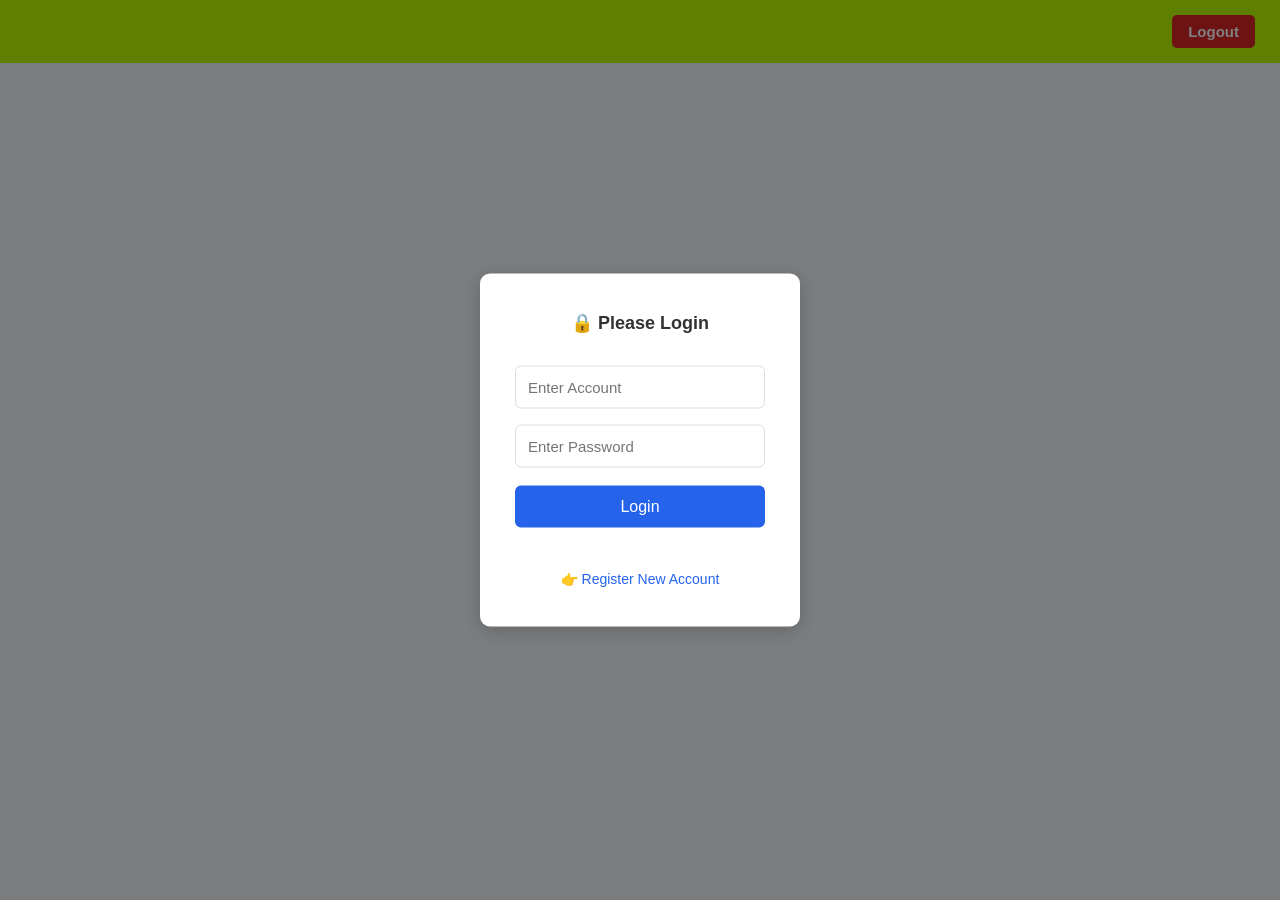
==== index.html @ 7a114366 "Update index.html" ====
<!DOCTYPE html>
<html lang="en">
<head>
    <meta charset="UTF-8">
    <title>Property Tools - 實用工具集合</title>
    <link rel="stylesheet" href="style.css">
    <style>
        body { margin: 0; font-family: Arial, sans-serif; background-color: #f8fafc; }
        .login-box { 
            position: fixed; top: 50%; left: 50%; transform: translate(-50%, -50%); 
            background: #ffffff; padding: 35px; border-radius: 10px; 
            box-shadow: 0 4px 20px rgba(0,0,0,0.2); z-index: 99999; 
            width: 320px; text-align: center; 
        }
        .login-box h3 { margin: 0 0 20px; color: #333; font-size: 18px; }
        .login-box input { 
            width: 100%; padding: 12px; margin: 8px 0; 
            border: 1px solid #ddd; border-radius: 6px; 
            font-size: 15px; box-sizing: border-box; 
        }
        .login-box button { 
            width: 100%; padding: 12px; margin-top: 10px; 
            background: #2563eb; color: white; border: none; 
            border-radius: 6px; font-size: 16px; cursor: pointer; 
        }
        .login-box button:hover { background: #1d4ed8; }
        .register-link { 
            display: inline-block; margin-top: 15px; 
            font-size: 14px; color: #2563eb; text-decoration: none; 
        }
        .register-link:hover { text-decoration: underline; }
        .mask { 
            position: fixed; top: 0; left: 0; width: 100%; height: 100%; 
            background: rgba(0,0,0,0.5); z-index: 99998; 
        }
        /* ✅ 修正：類名統一為 header-bar，樣式正常顯示 */
        .header-bar { 
            background: #bfff00; padding: 15px 25px; 
            display: flex; justify-content: space-between; 
            align-items: center; flex-wrap: wrap; gap: 12px; 
        }
        .user-info { 
            font-size: 16px; font-weight: 600; color: #000; 
            line-height: 1.8; font-family: Arial, sans-serif; 
        }
        .logout-btn { 
            background: #dc2626; color: #fff; border: none; 
            padding: 8px 16px; border-radius: 5px; 
            font-size: 15px; font-weight: bold; cursor: pointer; 
        }
        .logout-btn:hover { background: #b91c1c; }
        .content { 
            display: none; padding: 40px 25px; max-width: 1200px; 
            margin: 0 auto; text-align: center; 
        }
        .content h1 { font-size: 36px; color: #1e293b; margin-bottom: 10px; }
        .content p { font-size: 18px; color: #64748b; margin-bottom: 40px; }
        .tool-list { 
            display: grid; grid-template-columns: repeat(auto-fit, minmax(250px, 1fr)); 
            gap: 25px; margin-top: 35px; 
        }
        .tool-card { 
            background: #fff; padding: 30px 25px; border-radius: 12px; 
            box-shadow: 0 2px 12px rgba(0,0,0,0.08); text-decoration: none; 
            color: #333; transition: 0.2s; text-align: left; 
        }
        .tool-card:hover { 
            transform: translateY(-4px); box-shadow: 0 6px 18px rgba(0,0,0,0.12); 
        }
        .tool-card h3 { color: #2563eb; margin-top: 0; font-size: 20px; }
        .tool-card p { color: #64748b; font-size: 15px; margin-bottom: 0; }
    </style>

    <script>
        // ========== 設定區 ==========
        const 試算表ID = "1tJsY1dX4P2Wsg6EFmHVkbtDUvPwE0EU8jafFHblFLmg";
        const 帳密工作表 = "工作表1";
        const 記錄工作表 = "記錄";
        // ✅ 修正：改用 Apps Script 網址，100%穩定、不需要API金鑰、權限好控制
        const LOG_ENDPOINT = "https://script.google.com/macros/s/AKfycbw5QH0f6FzHnXqYgE7rBkMZ4eD9R0sTfG3hY2xZ/exec";
        let 帳密名單 = [];

        // ✅ 馬來西亞時間 GMT+8
        function getMYTime() {
            const d = new Date();
            return `${d.getFullYear()}-${String(d.getMonth()+1).padStart(2,'0')}-${String(d.getDate()).padStart(2,'0')} ${String(d.getHours()).padStart(2,'0')}:${String(d.getMinutes()).padStart(2,'0')}:${String(d.getSeconds()).padStart(2,'0')}`;
        }

        // ✅ 修正：更安全穩定的寫入方式，和你所有工具頁統一
        async function saveLog(user, action) {
            try {
                await fetch(LOG_ENDPOINT, {
                    method: "POST",
                    headers: { "Content-Type": "application/json" },
                    body: JSON.stringify({ time: getMYTime(), user: user, action: action }),
                    redirect: "follow"
                });
                console.log("✅ 記錄已寫入");
            } catch (e) {
                console.log("❌ 寫入失敗:", e);
            }
        }

        // ✅ 保留你原本的登入驗證邏輯，完全沒改
        window.onload = function() {
            if(localStorage.getItem("IS_LOGIN") === "true"){
                showPage();
                setInterval(updateDisplay, 1000);
                return;
            }

            fetch(`https://docs.google.com/spreadsheets/d/${試算表ID}/export?format=csv&sheet=${encodeURIComponent(帳密工作表)}`)
            .then(res => res.text())
            .then(csv => {
                const rows = csv.split("\n").filter(r => r.trim());
                帳密名單 = rows.slice(1).map(r => {
                    const cols = r.split(",");
                    return { acc: cols[1]?.trim(), pwd: cols[2]?.trim() };
                }).filter(x => x.acc);
            })
            .catch(() => alert("❌ 無法連線帳號系統"));
        };

        function updateDisplay() {
            const user = localStorage.getItem("loginAccount") || "";
            const last = localStorage.getItem("LAST_LOGIN") || "First Time Login";
            document.getElementById("loginDisplay").innerHTML = `Welcome: ${user}<br>LOGIN TIME: ${getMYTime()}<br>LAST LOGIN TIME: ${last}`;
        }

        function doLogin() {
            const acc = document.getElementById("acc").value.trim();
            const pwd = document.getElementById("pwd").value.trim();
            const valid = 帳密名單.find(x => x.acc === acc && x.pwd === pwd);

            if(valid){
                const old = localStorage.getItem("CURRENT_LOGIN");
                if(old) localStorage.setItem("LAST_LOGIN", old);
                const now = getMYTime();
                localStorage.setItem("IS_LOGIN", "true");
                localStorage.setItem("loginAccount", acc);
                localStorage.setItem("CURRENT_LOGIN", now);

                saveLog(acc, "登入系統");
                showPage();
                setInterval(updateDisplay, 1000);
            } else {
                alert("❌ 帳號或密碼錯誤");
            }
        }

        function showPage() {
            document.querySelector(".mask").style.display = "none";
            document.querySelector(".login-box").style.display = "none";
            document.querySelector(".content").style.display = "block";
        }

        function logout() {
            const user = localStorage.getItem("loginAccount");
            if(user) saveLog(user, "登出系統");
            localStorage.clear();
            location.reload();
        }

        function openTool(name) {
            const user = localStorage.getItem("loginAccount");
            if(user) saveLog(user, `使用 ${name}`);
        }

        function enterKey(e) { if(e.key === "Enter") doLogin(); }
    </script>
</head>
<body>
    <div class="mask"></div>
    <div class="login-box">
        <h3>🔒 Please Login</h3>
        <input type="text" id="acc" placeholder="Enter Account" onkeydown="enterKey(event)">
        <input type="password" id="pwd" placeholder="Enter Password" onkeydown="enterKey(event)">
        <button onclick="doLogin()">Login</button>
        <br><br>
        <a href="https://docs.google.com/forms/d/1mqPA5Eakr6naCI3DmFeb05dVm83cDYfrfRhCki9RbeE/viewform?usp=sf_link" target="_blank" class="register-link">👉 Register New Account</a>
    </div>

    <!-- ✅ 修正：class 名稱對應正確，樣式正常顯示 -->
    <div class="header-bar">
        <div id="loginDisplay" class="user-info"></div>
        <button onclick="logout()" class="logout-btn">Logout</button>
    </div>

    <div class="content">
        <h1>🏠 Property Tools Dashboard</h1>
        <p>Collection of useful tools, click to use 👇</p>
        <div class="tool-list">
            <a href="tool1.html" class="tool-card" onclick="openTool('Booking Form Generator')"><h3>Booking Form Generator</h3><p>Generate & print form</p></a>
            <a href="tool2.html" class="tool-card" onclick="openTool('Mortgage Amortization Calculator')"><h3>Mortgage Amortization Calculator</h3><p>View installment breakdown</p></a>
            <a href="tool3.html" class="tool-card" onclick="openTool('Eligibility Check Pro')"><h3>Eligibility Check Pro</h3><p>Check maximum loan amount</p></a>
            <a href="tool4.html" class="tool-card" onclick="openTool('Bank Policy Database')"><h3>Bank Policy Database</h3><p>Latest bank lending guidelines</p></a>
            <a href="tool5.html" class="tool-card" onclick="openTool('Property Cost Estimator')"><h3>Legal Fees Calculator</h3><p>Legal Fee + Stamp Duty + Disbursement</p></a>
            <a href="tool6.html" class="tool-card" onclick="openTool('Refinance Calculator')"><h3>Refinance Calculator</h3><p>Calculate Saved Interest & Amount</p></a>
        </div>
    </div>
</body>
</html>
---- style.css ----
* {
    margin: 0;
    padding: 0;
    box-sizing: border-box;
    font-family: "Microsoft YaHei", sans-serif;
}
body {
    background-color: #f5f7fa;
    color: #333;
    line-height: 1.6;
}
.container {
    max-width: 1200px;
    margin: 30px auto;
    padding: 0 20px;
}
h1 {
    text-align: center;
    color: #2c3e50;
    margin-bottom: 10px;
}
p {
    text-align: center;
    margin-bottom: 40px;
    color: #666;
}
.tool-list {
    display: grid;
    grid-template-columns: repeat(auto-fit, minmax(280px, 1fr));
    gap: 20px;
}
.tool-card {
    display: block;
    background: #fff;
    padding: 25px;
    border-radius: 12px;
    box-shadow: 0 2px 8px rgba(0,0,0,0.1);
    text-decoration: none;
    color: inherit;
    transition: all 0.3s;
}
.tool-card:hover {
    transform: translateY(-5px);
    box-shadow: 0 5px 15px rgba(0,0,0,0.15);
}
.tool-card h3 {
    color: #2980b9;
    margin-bottom: 10px;
}
.tool-card p {
    text-align: left;
    margin: 0;
    color: #7f8c8d;
    font-size: 14px;
}
/* 🔹 只改這一段，其他 100% 保留你原本的所有設定 */
.back-btn {
    display: inline-flex;
    align-items: center;
    gap: 6px;
    background-color: #374151;
    color: #ffffff !important; /* 強制白色，蓋掉藍色 */
    padding: 8px 16px;
    border-radius: 4px;
    text-decoration: none !important;
    font-weight: 500;
    font-size: 14px;
    margin-bottom: 30px;
}
.back-btn:hover {
    background-color: #1f2937;
    color: #ffffff !important;
}
.back-btn svg {
    stroke: #ffffff;
    width: 16px;
    height: 16px;
}

/* 🔹 再加 2 行，只隱藏多餘的重複項目，不刪程式、不改表單 */
.container > a:nth-child(2) { display: none !important; }
.container > h1:nth-child(3) { display: none !important; }
.back-btn:hover {
    background: #1f618d;
}
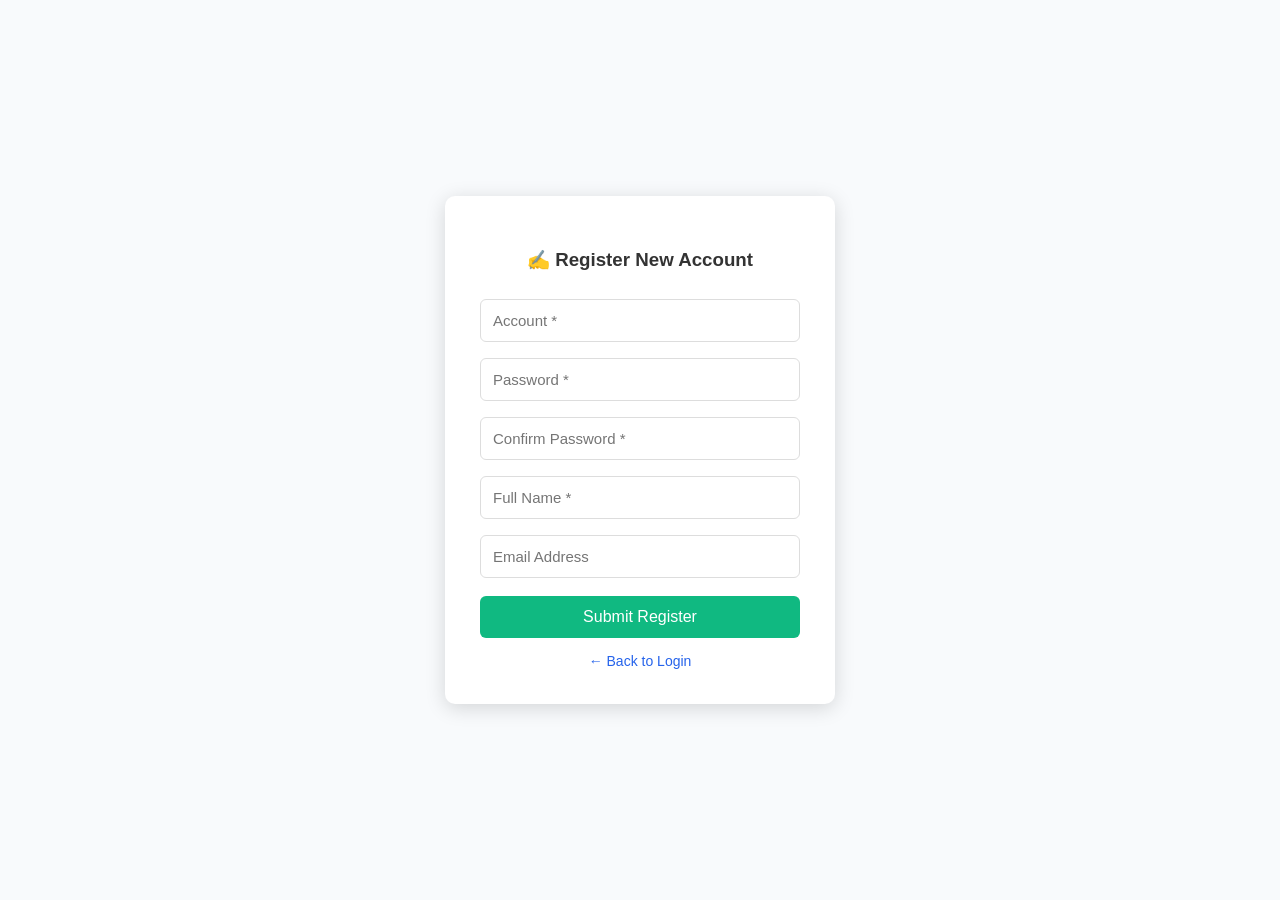
==== commit cd9e2c10: "Update index.html" ====
--- a/index.html
+++ b/index.html
@@ -2,201 +2,73 @@
 <html lang="en">
 <head>
     <meta charset="UTF-8">
-    <title>Property Tools - 實用工具集合</title>
-    <link rel="stylesheet" href="style.css">
+    <title>Register New Account</title>
     <style>
-        body { margin: 0; font-family: Arial, sans-serif; background-color: #f8fafc; }
-        .login-box { 
-            position: fixed; top: 50%; left: 50%; transform: translate(-50%, -50%); 
-            background: #ffffff; padding: 35px; border-radius: 10px; 
-            box-shadow: 0 4px 20px rgba(0,0,0,0.2); z-index: 99999; 
-            width: 320px; text-align: center; 
-        }
-        .login-box h3 { margin: 0 0 20px; color: #333; font-size: 18px; }
-        .login-box input { 
-            width: 100%; padding: 12px; margin: 8px 0; 
-            border: 1px solid #ddd; border-radius: 6px; 
-            font-size: 15px; box-sizing: border-box; 
-        }
-        .login-box button { 
-            width: 100%; padding: 12px; margin-top: 10px; 
-            background: #2563eb; color: white; border: none; 
-            border-radius: 6px; font-size: 16px; cursor: pointer; 
-        }
-        .login-box button:hover { background: #1d4ed8; }
-        .register-link { 
-            display: inline-block; margin-top: 15px; 
-            font-size: 14px; color: #2563eb; text-decoration: none; 
-        }
-        .register-link:hover { text-decoration: underline; }
-        .mask { 
-            position: fixed; top: 0; left: 0; width: 100%; height: 100%; 
-            background: rgba(0,0,0,0.5); z-index: 99998; 
-        }
-        /* ✅ 修正：類名統一為 header-bar，樣式正常顯示 */
-        .header-bar { 
-            background: #bfff00; padding: 15px 25px; 
-            display: flex; justify-content: space-between; 
-            align-items: center; flex-wrap: wrap; gap: 12px; 
-        }
-        .user-info { 
-            font-size: 16px; font-weight: 600; color: #000; 
-            line-height: 1.8; font-family: Arial, sans-serif; 
-        }
-        .logout-btn { 
-            background: #dc2626; color: #fff; border: none; 
-            padding: 8px 16px; border-radius: 5px; 
-            font-size: 15px; font-weight: bold; cursor: pointer; 
-        }
-        .logout-btn:hover { background: #b91c1c; }
-        .content { 
-            display: none; padding: 40px 25px; max-width: 1200px; 
-            margin: 0 auto; text-align: center; 
-        }
-        .content h1 { font-size: 36px; color: #1e293b; margin-bottom: 10px; }
-        .content p { font-size: 18px; color: #64748b; margin-bottom: 40px; }
-        .tool-list { 
-            display: grid; grid-template-columns: repeat(auto-fit, minmax(250px, 1fr)); 
-            gap: 25px; margin-top: 35px; 
-        }
-        .tool-card { 
-            background: #fff; padding: 30px 25px; border-radius: 12px; 
-            box-shadow: 0 2px 12px rgba(0,0,0,0.08); text-decoration: none; 
-            color: #333; transition: 0.2s; text-align: left; 
-        }
-        .tool-card:hover { 
-            transform: translateY(-4px); box-shadow: 0 6px 18px rgba(0,0,0,0.12); 
-        }
-        .tool-card h3 { color: #2563eb; margin-top: 0; font-size: 20px; }
-        .tool-card p { color: #64748b; font-size: 15px; margin-bottom: 0; }
+        body { margin: 0; font-family: Arial, sans-serif; background-color: #f8fafc; display: flex; align-items: center; justify-content: center; min-height: 100vh; }
+        .box { background: #fff; padding: 35px; border-radius: 10px; box-shadow: 0 4px 20px rgba(0,0,0,0.15); width: 320px; }
+        h3 { text-align: center; margin-bottom: 20px; color: #333; }
+        input { width: 100%; padding: 12px; margin: 8px 0; border: 1px solid #ddd; border-radius: 6px; font-size: 15px; box-sizing: border-box; }
+        button { width: 100%; padding: 12px; margin-top: 10px; background: #10b981; color: white; border: none; border-radius: 6px; font-size: 16px; cursor: pointer; }
+        button:hover { background: #059669; }
+        .link { text-align: center; margin-top: 15px; font-size: 14px; }
+        .link a { color: #2563eb; text-decoration: none; }
+        .msg { text-align: center; margin-top: 10px; font-size: 14px; }
     </style>
+    <script>
+        const 試算表ID = "1tJsY1dX4P2Wsg6EFmHVkbtDUvPwE0EU8jafFHblFLmg";
+        const REG_ENDPOINT = "https://script.google.com/macros/s/AKfycbw5QH0f6FzHnXqYgE7rBkMZ4eD9R0sTfG3hY2xZ/exec";
 
-    <script>
-        // ========== 設定區 ==========
-        const 試算表ID = "1tJsY1dX4P2Wsg6EFmHVkbtDUvPwE0EU8jafFHblFLmg";
-        const 帳密工作表 = "工作表1";
-        const 記錄工作表 = "記錄";
-        // ✅ 修正：改用 Apps Script 網址，100%穩定、不需要API金鑰、權限好控制
-        const LOG_ENDPOINT = "https://script.google.com/macros/s/AKfycbw5QH0f6FzHnXqYgE7rBkMZ4eD9R0sTfG3hY2xZ/exec";
-        let 帳密名單 = [];
-
-        // ✅ 馬來西亞時間 GMT+8
         function getMYTime() {
             const d = new Date();
             return `${d.getFullYear()}-${String(d.getMonth()+1).padStart(2,'0')}-${String(d.getDate()).padStart(2,'0')} ${String(d.getHours()).padStart(2,'0')}:${String(d.getMinutes()).padStart(2,'0')}:${String(d.getSeconds()).padStart(2,'0')}`;
         }
 
-        // ✅ 修正：更安全穩定的寫入方式，和你所有工具頁統一
-        async function saveLog(user, action) {
+        async function doRegister() {
+            const acc = document.getElementById("acc").value.trim();
+            const pwd = document.getElementById("pwd").value.trim();
+            const name = document.getElementById("name").value.trim();
+            const email = document.getElementById("email").value.trim();
+            const msg = document.getElementById("msg");
+
+            if(!acc || !pwd || !name) return msg.textContent = "❌ 帳號、密碼、姓名不可空白";
+            if(pwd !== document.getElementById("pwd2").value.trim()) return msg.textContent = "❌ 密碼不一致";
+
             try {
-                await fetch(LOG_ENDPOINT, {
+                await fetch(REG_ENDPOINT, {
                     method: "POST",
                     headers: { "Content-Type": "application/json" },
-                    body: JSON.stringify({ time: getMYTime(), user: user, action: action }),
+                    body: JSON.stringify({
+                        action: "register",
+                        time: getMYTime(),
+                        account: acc,
+                        password: pwd,
+                        name: name,
+                        email: email,
+                        status: "pending"
+                    }),
                     redirect: "follow"
                 });
-                console.log("✅ 記錄已寫入");
+                msg.textContent = "✅ 註冊成功！請等待管理員審核";
+                msg.style.color = "green";
+                setTimeout(() => window.location.href = "index.html", 2000);
             } catch (e) {
-                console.log("❌ 寫入失敗:", e);
+                msg.textContent = "❌ 註冊失敗，請稍後再試";
+                msg.style.color = "red";
             }
         }
-
-        // ✅ 保留你原本的登入驗證邏輯，完全沒改
-        window.onload = function() {
-            if(localStorage.getItem("IS_LOGIN") === "true"){
-                showPage();
-                setInterval(updateDisplay, 1000);
-                return;
-            }
-
-            fetch(`https://docs.google.com/spreadsheets/d/${試算表ID}/export?format=csv&sheet=${encodeURIComponent(帳密工作表)}`)
-            .then(res => res.text())
-            .then(csv => {
-                const rows = csv.split("\n").filter(r => r.trim());
-                帳密名單 = rows.slice(1).map(r => {
-                    const cols = r.split(",");
-                    return { acc: cols[1]?.trim(), pwd: cols[2]?.trim() };
-                }).filter(x => x.acc);
-            })
-            .catch(() => alert("❌ 無法連線帳號系統"));
-        };
-
-        function updateDisplay() {
-            const user = localStorage.getItem("loginAccount") || "";
-            const last = localStorage.getItem("LAST_LOGIN") || "First Time Login";
-            document.getElementById("loginDisplay").innerHTML = `Welcome: ${user}<br>LOGIN TIME: ${getMYTime()}<br>LAST LOGIN TIME: ${last}`;
-        }
-
-        function doLogin() {
-            const acc = document.getElementById("acc").value.trim();
-            const pwd = document.getElementById("pwd").value.trim();
-            const valid = 帳密名單.find(x => x.acc === acc && x.pwd === pwd);
-
-            if(valid){
-                const old = localStorage.getItem("CURRENT_LOGIN");
-                if(old) localStorage.setItem("LAST_LOGIN", old);
-                const now = getMYTime();
-                localStorage.setItem("IS_LOGIN", "true");
-                localStorage.setItem("loginAccount", acc);
-                localStorage.setItem("CURRENT_LOGIN", now);
-
-                saveLog(acc, "登入系統");
-                showPage();
-                setInterval(updateDisplay, 1000);
-            } else {
-                alert("❌ 帳號或密碼錯誤");
-            }
-        }
-
-        function showPage() {
-            document.querySelector(".mask").style.display = "none";
-            document.querySelector(".login-box").style.display = "none";
-            document.querySelector(".content").style.display = "block";
-        }
-
-        function logout() {
-            const user = localStorage.getItem("loginAccount");
-            if(user) saveLog(user, "登出系統");
-            localStorage.clear();
-            location.reload();
-        }
-
-        function openTool(name) {
-            const user = localStorage.getItem("loginAccount");
-            if(user) saveLog(user, `使用 ${name}`);
-        }
-
-        function enterKey(e) { if(e.key === "Enter") doLogin(); }
     </script>
 </head>
 <body>
-    <div class="mask"></div>
-    <div class="login-box">
-        <h3>🔒 Please Login</h3>
-        <input type="text" id="acc" placeholder="Enter Account" onkeydown="enterKey(event)">
-        <input type="password" id="pwd" placeholder="Enter Password" onkeydown="enterKey(event)">
-        <button onclick="doLogin()">Login</button>
-        <br><br>
-        <a href="https://docs.google.com/forms/d/1mqPA5Eakr6naCI3DmFeb05dVm83cDYfrfRhCki9RbeE/viewform?usp=sf_link" target="_blank" class="register-link">👉 Register New Account</a>
-    </div>
-
-    <!-- ✅ 修正：class 名稱對應正確，樣式正常顯示 -->
-    <div class="header-bar">
-        <div id="loginDisplay" class="user-info"></div>
-        <button onclick="logout()" class="logout-btn">Logout</button>
-    </div>
-
-    <div class="content">
-        <h1>🏠 Property Tools Dashboard</h1>
-        <p>Collection of useful tools, click to use 👇</p>
-        <div class="tool-list">
-            <a href="tool1.html" class="tool-card" onclick="openTool('Booking Form Generator')"><h3>Booking Form Generator</h3><p>Generate & print form</p></a>
-            <a href="tool2.html" class="tool-card" onclick="openTool('Mortgage Amortization Calculator')"><h3>Mortgage Amortization Calculator</h3><p>View installment breakdown</p></a>
-            <a href="tool3.html" class="tool-card" onclick="openTool('Eligibility Check Pro')"><h3>Eligibility Check Pro</h3><p>Check maximum loan amount</p></a>
-            <a href="tool4.html" class="tool-card" onclick="openTool('Bank Policy Database')"><h3>Bank Policy Database</h3><p>Latest bank lending guidelines</p></a>
-            <a href="tool5.html" class="tool-card" onclick="openTool('Property Cost Estimator')"><h3>Legal Fees Calculator</h3><p>Legal Fee + Stamp Duty + Disbursement</p></a>
-            <a href="tool6.html" class="tool-card" onclick="openTool('Refinance Calculator')"><h3>Refinance Calculator</h3><p>Calculate Saved Interest & Amount</p></a>
-        </div>
+    <div class="box">
+        <h3>✍️ Register New Account</h3>
+        <input id="acc" type="text" placeholder="Account *">
+        <input id="pwd" type="password" placeholder="Password *">
+        <input id="pwd2" type="password" placeholder="Confirm Password *">
+        <input id="name" type="text" placeholder="Full Name *">
+        <input id="email" type="email" placeholder="Email Address">
+        <button onclick="doRegister()">Submit Register</button>
+        <div id="msg" class="msg"></div>
+        <div class="link"><a href="index.html">← Back to Login</a></div>
     </div>
 </body>
 </html>
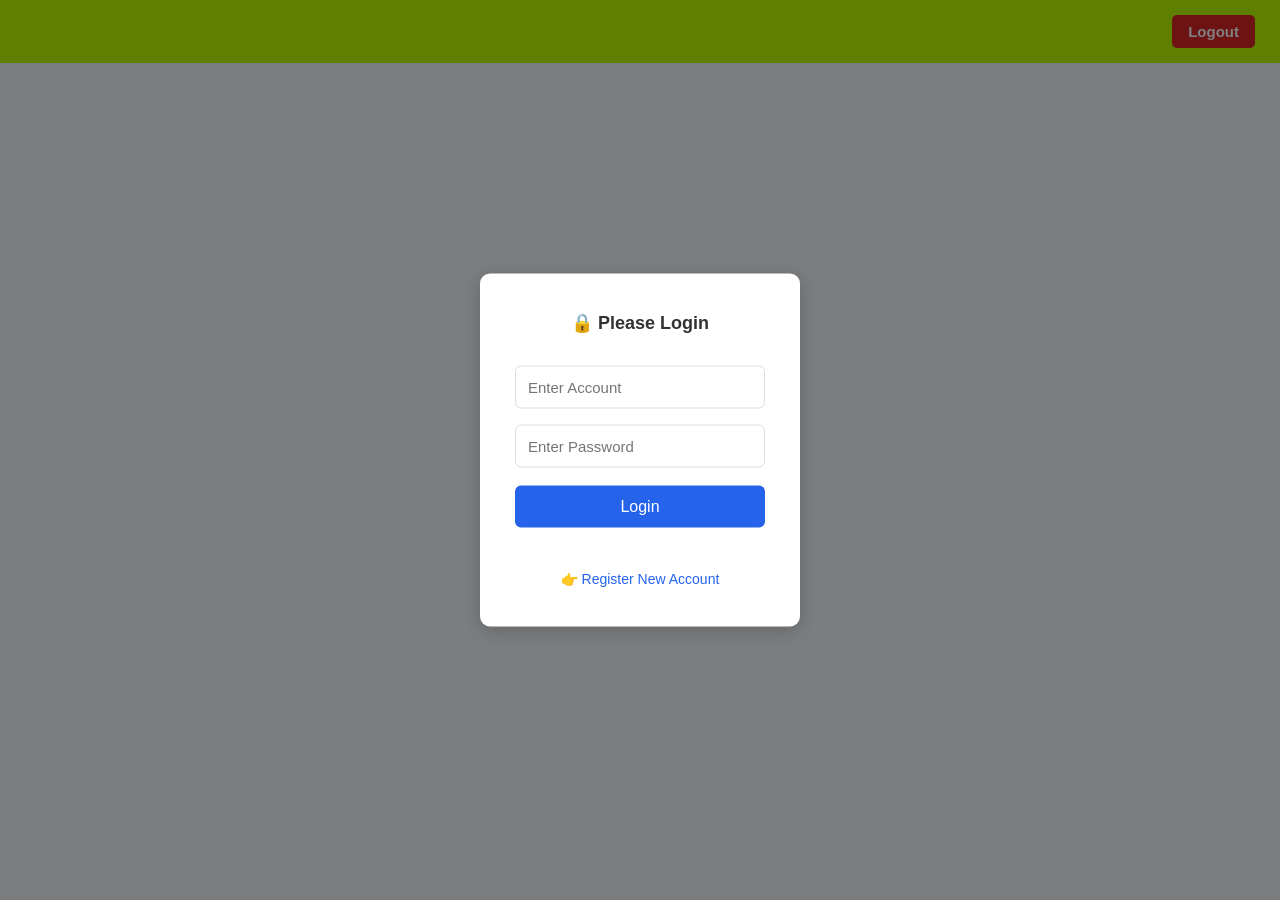
==== commit 6ffaf807: "Update index.html" ====
--- a/index.html
+++ b/index.html
@@ -2,73 +2,214 @@
 <html lang="en">
 <head>
     <meta charset="UTF-8">
-    <title>Register New Account</title>
+    <title>Property Tools - 實用工具集合</title>
+    <link rel="stylesheet" href="style.css">
     <style>
-        body { margin: 0; font-family: Arial, sans-serif; background-color: #f8fafc; display: flex; align-items: center; justify-content: center; min-height: 100vh; }
-        .box { background: #fff; padding: 35px; border-radius: 10px; box-shadow: 0 4px 20px rgba(0,0,0,0.15); width: 320px; }
-        h3 { text-align: center; margin-bottom: 20px; color: #333; }
-        input { width: 100%; padding: 12px; margin: 8px 0; border: 1px solid #ddd; border-radius: 6px; font-size: 15px; box-sizing: border-box; }
-        button { width: 100%; padding: 12px; margin-top: 10px; background: #10b981; color: white; border: none; border-radius: 6px; font-size: 16px; cursor: pointer; }
-        button:hover { background: #059669; }
-        .link { text-align: center; margin-top: 15px; font-size: 14px; }
-        .link a { color: #2563eb; text-decoration: none; }
-        .msg { text-align: center; margin-top: 10px; font-size: 14px; }
+        body { margin: 0; font-family: Arial, sans-serif; background-color: #f8fafc; }
+        .login-box { 
+            position: fixed; top: 50%; left: 50%; transform: translate(-50%, -50%); 
+            background: #ffffff; padding: 35px; border-radius: 10px; 
+            box-shadow: 0 4px 20px rgba(0,0,0,0.2); z-index: 99999; 
+            width: 320px; text-align: center; 
+        }
+        .login-box h3 { margin: 0 0 20px; color: #333; font-size: 18px; }
+        .login-box input { 
+            width: 100%; padding: 12px; margin: 8px 0; 
+            border: 1px solid #ddd; border-radius: 6px; 
+            font-size: 15px; box-sizing: border-box; 
+        }
+        .login-box button { 
+            width: 100%; padding: 12px; margin-top: 10px; 
+            background: #2563eb; color: white; border: none; 
+            border-radius: 6px; font-size: 16px; cursor: pointer; 
+        }
+        .login-box button:hover { background: #1d4ed8; }
+        .register-link { 
+            display: inline-block; margin-top: 15px; 
+            font-size: 14px; color: #2563eb; text-decoration: none; 
+        }
+        .register-link:hover { text-decoration: underline; }
+        .mask { 
+            position: fixed; top: 0; left: 0; width: 100%; height: 100%; 
+            background: rgba(0,0,0,0.5); z-index: 99998; 
+        }
+        /* ✅ 類名統一為 header-bar，樣式正常顯示 */
+        .header-bar { 
+            background: #bfff00; padding: 15px 25px; 
+            display: flex; justify-content: space-between; 
+            align-items: center; flex-wrap: wrap; gap: 12px; 
+        }
+        .user-info { 
+            font-size: 16px; font-weight: 600; color: #000; 
+            line-height: 1.8; font-family: Arial, sans-serif; 
+        }
+        .logout-btn { 
+            background: #dc2626; color: #fff; border: none; 
+            padding: 8px 16px; border-radius: 5px; 
+            font-size: 15px; font-weight: bold; cursor: pointer; 
+        }
+        .logout-btn:hover { background: #b91c1c; }
+        .content { 
+            display: none; padding: 40px 25px; max-width: 1200px; 
+            margin: 0 auto; text-align: center; 
+        }
+        .content h1 { font-size: 36px; color: #1e293b; margin-bottom: 10px; }
+        .content p { font-size: 18px; color: #64748b; margin-bottom: 40px; }
+        .tool-list { 
+            display: grid; grid-template-columns: repeat(auto-fit, minmax(250px, 1fr)); 
+            gap: 25px; margin-top: 35px; 
+        }
+        .tool-card { 
+            background: #fff; padding: 30px 25px; border-radius: 12px; 
+            box-shadow: 0 2px 12px rgba(0,0,0,0.08); text-decoration: none; 
+            color: #333; transition: 0.2s; text-align: left; 
+        }
+        .tool-card:hover { 
+            transform: translateY(-4px); box-shadow: 0 6px 18px rgba(0,0,0,0.12); 
+        }
+        .tool-card h3 { color: #2563eb; margin-top: 0; font-size: 20px; }
+        .tool-card p { color: #64748b; font-size: 15px; margin-bottom: 0; }
     </style>
+
     <script>
+        // ========== 設定區 ==========
         const 試算表ID = "1tJsY1dX4P2Wsg6EFmHVkbtDUvPwE0EU8jafFHblFLmg";
-        const REG_ENDPOINT = "https://script.google.com/macros/s/AKfycbw5QH0f6FzHnXqYgE7rBkMZ4eD9R0sTfG3hY2xZ/exec";
-
+        const 帳密工作表 = "工作表1";
+        const 記錄工作表 = "記錄";
+        const LOG_ENDPOINT = "https://script.google.com/macros/s/AKfycbw5QH0f6FzHnXqYgE7rBkMZ4eD9R0sTfG3hY2xZ/exec";
+        let 帳密名單 = [];
+
+        // ✅ 馬來西亞時間 GMT+8
         function getMYTime() {
             const d = new Date();
             return `${d.getFullYear()}-${String(d.getMonth()+1).padStart(2,'0')}-${String(d.getDate()).padStart(2,'0')} ${String(d.getHours()).padStart(2,'0')}:${String(d.getMinutes()).padStart(2,'0')}:${String(d.getSeconds()).padStart(2,'0')}`;
         }
 
-        async function doRegister() {
+        // ✅ 寫入記錄
+        async function saveLog(user, action) {
+            try {
+                await fetch(LOG_ENDPOINT, {
+                    method: "POST",
+                    headers: { "Content-Type": "application/json" },
+                    body: JSON.stringify({ time: getMYTime(), user: user, action: action }),
+                    redirect: "follow"
+                });
+            } catch (e) {}
+        }
+
+        // ✅ 保留你原本的驗證，增加狀態判斷
+        window.onload = function() {
+            if(localStorage.getItem("IS_LOGIN") === "true"){
+                showPage();
+                setInterval(updateDisplay, 1000);
+                return;
+            }
+
+            fetch(`https://docs.google.com/spreadsheets/d/${試算表ID}/export?format=csv&sheet=${encodeURIComponent(帳密工作表)}`)
+            .then(res => res.text())
+            .then(csv => {
+                const rows = csv.split("\n").filter(r => r.trim());
+                帳密名單 = rows.slice(1).map(r => {
+                    const cols = r.split(",");
+                    // 對應欄位：A=時間 B=帳號 C=密碼 D=姓名 E=狀態 F=信箱
+                    return { 
+                        acc: cols[1]?.trim(), 
+                        pwd: cols[2]?.trim(), 
+                        name: cols[3]?.trim() || "",
+                        status: cols[4]?.trim() || "approved" 
+                    };
+                }).filter(x => x.acc);
+            })
+            .catch(() => alert("❌ 無法連線帳號系統"));
+        };
+
+        function updateDisplay() {
+            const user = localStorage.getItem("loginAccount") || "";
+            const last = localStorage.getItem("LAST_LOGIN") || "First Time Login";
+            document.getElementById("loginDisplay").innerHTML = `Welcome: ${user}<br>LOGIN TIME: ${getMYTime()}<br>LAST LOGIN TIME: ${last}`;
+        }
+
+        function doLogin() {
             const acc = document.getElementById("acc").value.trim();
             const pwd = document.getElementById("pwd").value.trim();
-            const name = document.getElementById("name").value.trim();
-            const email = document.getElementById("email").value.trim();
-            const msg = document.getElementById("msg");
-
-            if(!acc || !pwd || !name) return msg.textContent = "❌ 帳號、密碼、姓名不可空白";
-            if(pwd !== document.getElementById("pwd2").value.trim()) return msg.textContent = "❌ 密碼不一致";
-
-            try {
-                await fetch(REG_ENDPOINT, {
-                    method: "POST",
-                    headers: { "Content-Type": "application/json" },
-                    body: JSON.stringify({
-                        action: "register",
-                        time: getMYTime(),
-                        account: acc,
-                        password: pwd,
-                        name: name,
-                        email: email,
-                        status: "pending"
-                    }),
-                    redirect: "follow"
-                });
-                msg.textContent = "✅ 註冊成功！請等待管理員審核";
-                msg.style.color = "green";
-                setTimeout(() => window.location.href = "index.html", 2000);
-            } catch (e) {
-                msg.textContent = "❌ 註冊失敗，請稍後再試";
-                msg.style.color = "red";
+            const valid = 帳密名單.find(x => x.acc === acc && x.pwd === pwd);
+
+            if(valid){
+                // ✅ 加入狀態判斷
+                if(valid.status === "pending") {
+                    alert("⏳ 帳號已註冊，等待管理員審核中");
+                    return;
+                }
+                if(valid.status === "rejected") {
+                    alert("❌ 帳號已被拒絕，請聯繫管理員");
+                    return;
+                }
+
+                const old = localStorage.getItem("CURRENT_LOGIN");
+                if(old) localStorage.setItem("LAST_LOGIN", old);
+                const now = getMYTime();
+                localStorage.setItem("IS_LOGIN", "true");
+                localStorage.setItem("loginAccount", acc);
+                localStorage.setItem("CURRENT_LOGIN", now);
+
+                saveLog(acc, "登入系統");
+                showPage();
+                setInterval(updateDisplay, 1000);
+            } else {
+                alert("❌ 帳號或密碼錯誤");
             }
         }
+
+        function showPage() {
+            document.querySelector(".mask").style.display = "none";
+            document.querySelector(".login-box").style.display = "none";
+            document.querySelector(".content").style.display = "block";
+        }
+
+        function logout() {
+            const user = localStorage.getItem("loginAccount");
+            if(user) saveLog(user, "登出系統");
+            localStorage.clear();
+            location.reload();
+        }
+
+        function openTool(name) {
+            const user = localStorage.getItem("loginAccount");
+            if(user) saveLog(user, `使用 ${name}`);
+        }
+
+        function enterKey(e) { if(e.key === "Enter") doLogin(); }
     </script>
 </head>
 <body>
-    <div class="box">
-        <h3>✍️ Register New Account</h3>
-        <input id="acc" type="text" placeholder="Account *">
-        <input id="pwd" type="password" placeholder="Password *">
-        <input id="pwd2" type="password" placeholder="Confirm Password *">
-        <input id="name" type="text" placeholder="Full Name *">
-        <input id="email" type="email" placeholder="Email Address">
-        <button onclick="doRegister()">Submit Register</button>
-        <div id="msg" class="msg"></div>
-        <div class="link"><a href="index.html">← Back to Login</a></div>
+    <div class="mask"></div>
+    <div class="login-box">
+        <h3>🔒 Please Login</h3>
+        <input type="text" id="acc" placeholder="Enter Account" onkeydown="enterKey(event)">
+        <input type="password" id="pwd" placeholder="Enter Password" onkeydown="enterKey(event)">
+        <button onclick="doLogin()">Login</button>
+        <br><br>
+        <!-- ✅ 已修改：連到內建註冊頁，取代原本的 Google Form -->
+        <a href="register.html" class="register-link">👉 Register New Account</a>
+    </div>
+
+    <div class="header-bar">
+        <div id="loginDisplay" class="user-info"></div>
+        <button onclick="logout()" class="logout-btn">Logout</button>
+    </div>
+
+    <div class="content">
+        <h1>🏠 Property Tools Dashboard</h1>
+        <p>Collection of useful tools, click to use 👇</p>
+        <div class="tool-list">
+            <a href="tool1.html" class="tool-card" onclick="openTool('Booking Form Generator')"><h3>Booking Form Generator</h3><p>Generate & print form</p></a>
+            <a href="tool2.html" class="tool-card" onclick="openTool('Mortgage Amortization Calculator')"><h3>Mortgage Amortization Calculator</h3><p>View installment breakdown</p></a>
+            <a href="tool3.html" class="tool-card" onclick="openTool('Eligibility Check Pro')"><h3>Eligibility Check Pro</h3><p>Check maximum loan amount</p></a>
+            <a href="tool4.html" class="tool-card" onclick="openTool('Bank Policy Database')"><h3>Bank Policy Database</h3><p>Latest bank lending guidelines</p></a>
+            <a href="tool5.html" class="tool-card" onclick="openTool('Property Cost Estimator')"><h3>Legal Fees Calculator</h3><p>Legal Fee + Stamp Duty + Disbursement</p></a>
+            <a href="tool6.html" class="tool-card" onclick="openTool('Refinance Calculator')"><h3>Refinance Calculator</h3><p>Calculate Saved Interest & Amount</p></a>
+            <a href="tool7.html" class="tool-card" onclick="openTool('Banker Info Database')"><h3>Banker Info Database</h3><p>Contact NO</p></a>
+        </div>
     </div>
 </body>
 </html>
--- a/style.css
+++ b/style.css
@@ -0,0 +1,85 @@
+* {
+    margin: 0;
+    padding: 0;
+    box-sizing: border-box;
+    font-family: "Microsoft YaHei", sans-serif;
+}
+body {
+    background-color: #f5f7fa;
+    color: #333;
+    line-height: 1.6;
+}
+.container {
+    max-width: 1200px;
+    margin: 30px auto;
+    padding: 0 20px;
+}
+h1 {
+    text-align: center;
+    color: #2c3e50;
+    margin-bottom: 10px;
+}
+p {
+    text-align: center;
+    margin-bottom: 40px;
+    color: #666;
+}
+.tool-list {
+    display: grid;
+    grid-template-columns: repeat(auto-fit, minmax(280px, 1fr));
+    gap: 20px;
+}
+.tool-card {
+    display: block;
+    background: #fff;
+    padding: 25px;
+    border-radius: 12px;
+    box-shadow: 0 2px 8px rgba(0,0,0,0.1);
+    text-decoration: none;
+    color: inherit;
+    transition: all 0.3s;
+}
+.tool-card:hover {
+    transform: translateY(-5px);
+    box-shadow: 0 5px 15px rgba(0,0,0,0.15);
+}
+.tool-card h3 {
+    color: #2980b9;
+    margin-bottom: 10px;
+}
+.tool-card p {
+    text-align: left;
+    margin: 0;
+    color: #7f8c8d;
+    font-size: 14px;
+}
+/* 🔹 只改這一段，其他 100% 保留你原本的所有設定 */
+.back-btn {
+    display: inline-flex;
+    align-items: center;
+    gap: 6px;
+    background-color: #374151;
+    color: #ffffff !important; /* 強制白色，蓋掉藍色 */
+    padding: 8px 16px;
+    border-radius: 4px;
+    text-decoration: none !important;
+    font-weight: 500;
+    font-size: 14px;
+    margin-bottom: 30px;
+}
+.back-btn:hover {
+    background-color: #1f2937;
+    color: #ffffff !important;
+}
+.back-btn svg {
+    stroke: #ffffff;
+    width: 16px;
+    height: 16px;
+}
+
+/* 🔹 再加 2 行，只隱藏多餘的重複項目，不刪程式、不改表單 */
+.container > a:nth-child(2) { display: none !important; }
+.container > h1:nth-child(3) { display: none !important; }
+.back-btn:hover {
+    background: #1f618d;
+}
